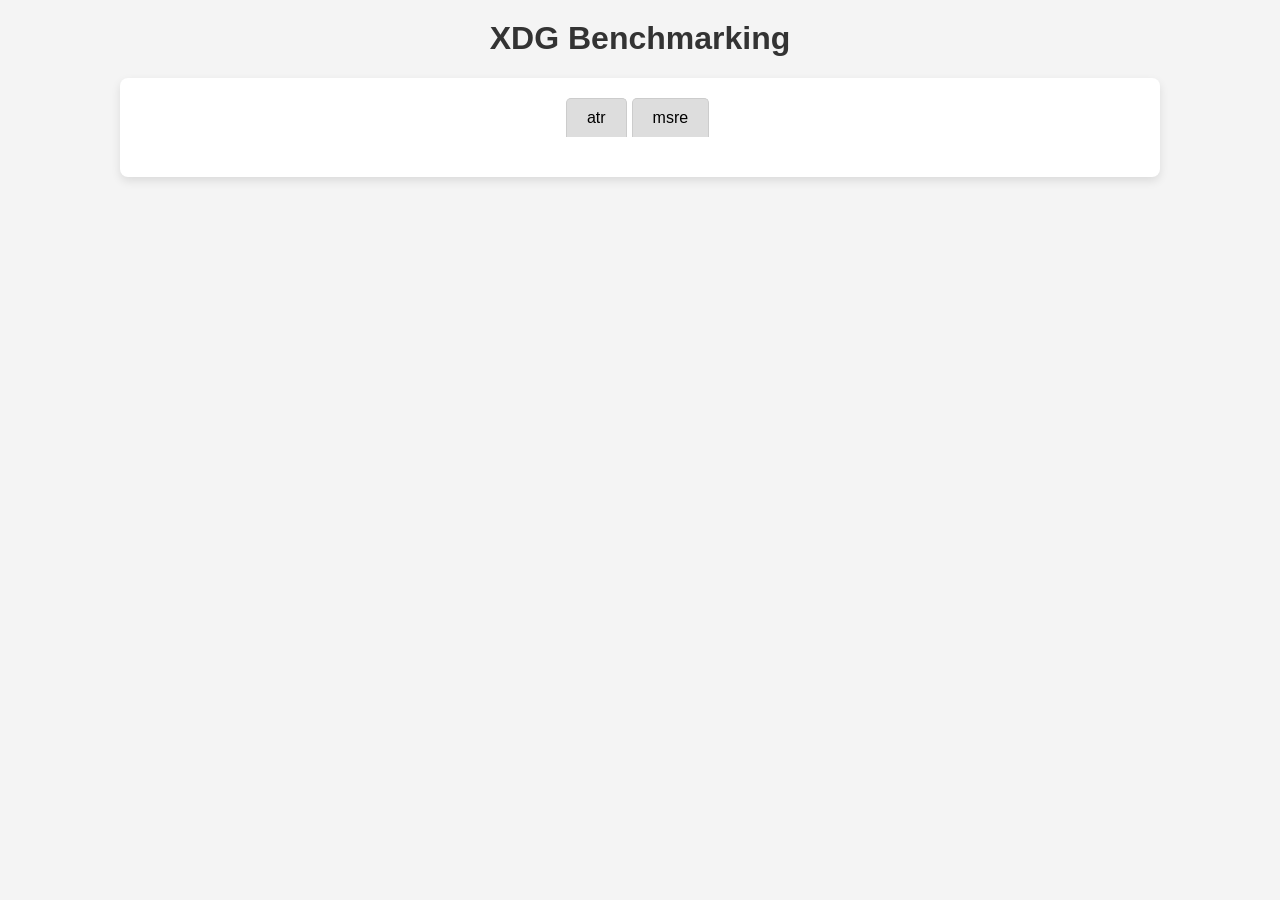
==== index.html @ 9c273d81 "Update the dashboard" ====
<!DOCTYPE html>
<html lang="en">
<head>
    <meta charset="UTF-8">
    <meta name="viewport" content="width=device-width, initial-scale=1.0">
    <title>XDG Benchmarking</title>
    <link rel="icon" type="image/x-icon" href="assets/xdg-favicon.png">

    <style>
        body {
            font-family: Arial, sans-serif;
            background-color: #f4f4f4;
            margin: 0;
            padding: 0;
            text-align: center;
        }
        h1 {
            color: #333;
            margin-top: 20px;
        }
        .container {
            width: 90%;
            max-width: 1000px;
            margin: auto;
            background: white;
            padding: 20px;
            box-shadow: 0px 4px 10px rgba(0, 0, 0, 0.1);
            border-radius: 8px;
        }
        .tab-container {
            display: flex;
            justify-content: center;
            margin-bottom: 20px;
            flex-wrap: wrap;
        }
        .tab {
            padding: 10px 20px;
            cursor: pointer;
            background: #ddd;
            border: 1px solid #ccc;
            border-bottom: none;
            margin-right: 5px;
            border-radius: 5px 5px 0 0;
        }
        .tab:hover {
            background: #bbb;
        }
        .active-tab {
            background: #fff;
            border-bottom: 2px solid white;
        }
        .sub-tab-container {
            display: none;
            margin-top: 10px;
        }
        .tab-content {
            display: none;
        }
        .tab-content.active {
            display: block;
        }
        iframe {
            width: 100%;
            height: 600px;
            border: none;
        }
    </style>
</head>
<body>

    <h1>XDG Benchmarking</h1>

    <div class="container">
        <!-- Main Category Tabs -->
        <div class="tab-container">
            
                <div class="tab" onclick="openPlot(event, 'dashboards/atr.html')">atr</div>
            
                <div class="tab" onclick="openPlot(event, 'dashboards/msre.html')">msre</div>
            
        </div>

        <!-- Plot Content -->
        <div id="plot-container">
            <iframe id="plot-frame" src="" style="display: none;"></iframe>
        </div>
    </div>

    <script>
        function openCategory(event, categoryId) {
            // Hide all sub-tabs
            let subTabs = document.getElementsByClassName("sub-tab-container");
            for (let i = 0; i < subTabs.length; i++) {
                subTabs[i].style.display = "none";
            }

            // Show selected category's sub-tabs
            document.getElementById(categoryId).style.display = "block";
        }

        function openPlot(event, plotSrc) {
            let plotFrame = document.getElementById("plot-frame");
            plotFrame.src = plotSrc;
            plotFrame.style.display = "block";
        }
    </script>

</body>
</html>
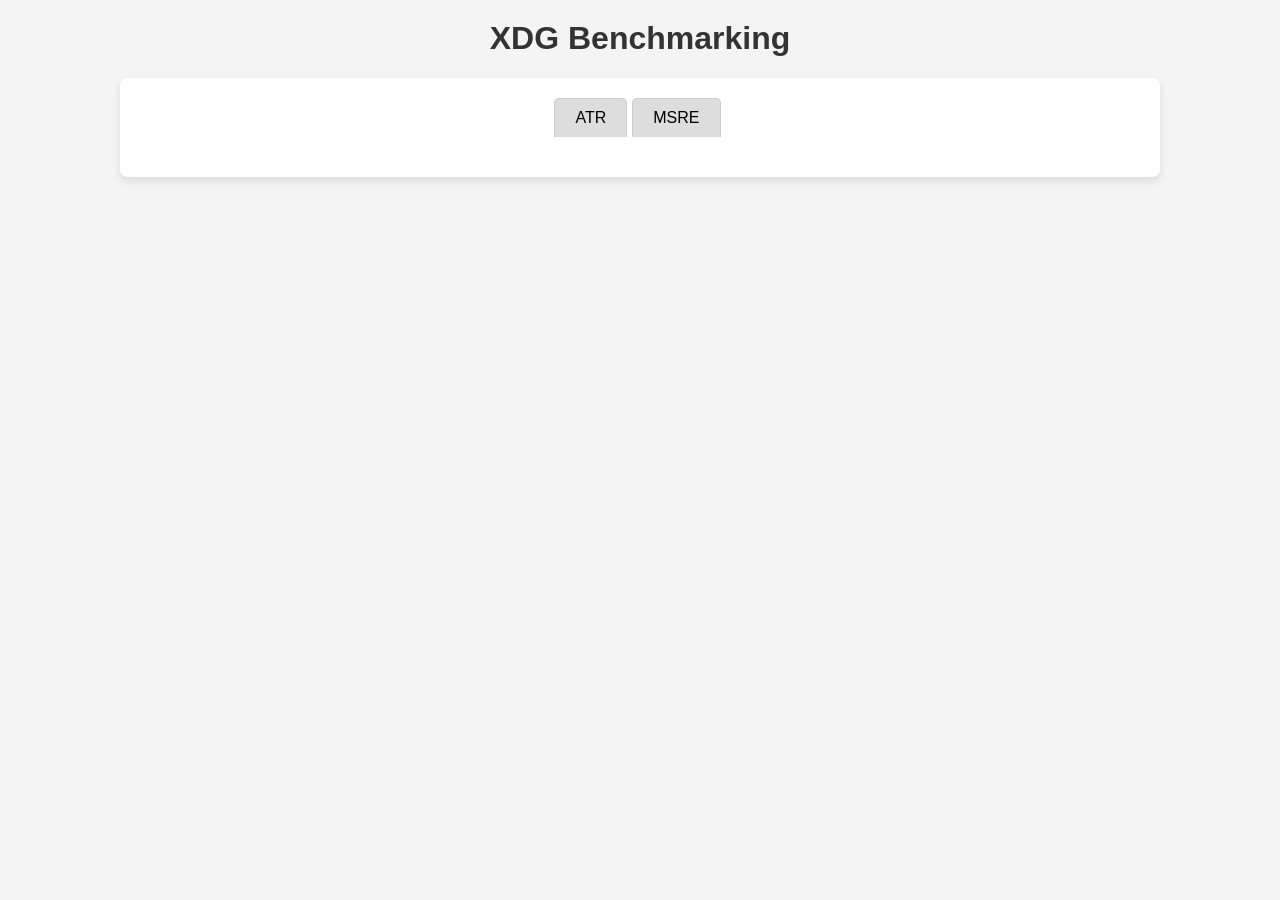
==== commit b269bbf4: "Update the dashboard" ====
--- a/index.html
+++ b/index.html
@@ -75,9 +75,9 @@
         <!-- Main Category Tabs -->
         <div class="tab-container">
             
-                <div class="tab" onclick="openPlot(event, 'dashboards/atr.html')">atr</div>
+                <div class="tab" onclick="openPlot(event, 'dashboards/atr.html')">ATR</div>
             
-                <div class="tab" onclick="openPlot(event, 'dashboards/msre.html')">msre</div>
+                <div class="tab" onclick="openPlot(event, 'dashboards/msre.html')">MSRE</div>
             
         </div>
 
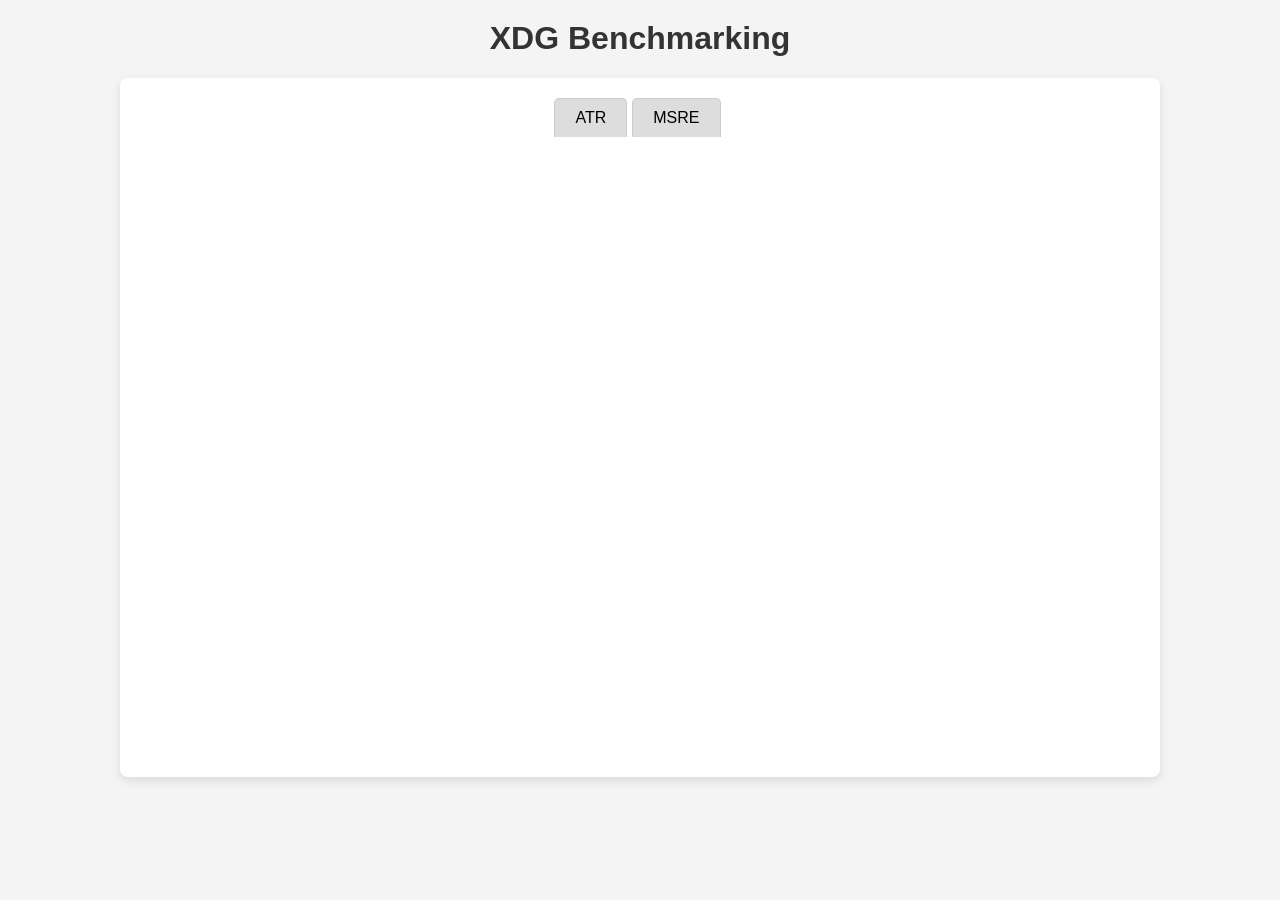
==== commit e4d319c2: "Update the dashboard" ====
--- a/index.html
+++ b/index.html
@@ -63,6 +63,7 @@
         iframe {
             width: 100%;
             height: 600px;
+            max-height: 80vh;
             border: none;
         }
     </style>
@@ -88,22 +89,19 @@
     </div>
 
     <script>
-        function openCategory(event, categoryId) {
-            // Hide all sub-tabs
-            let subTabs = document.getElementsByClassName("sub-tab-container");
-            for (let i = 0; i < subTabs.length; i++) {
-                subTabs[i].style.display = "none";
-            }
-
-            // Show selected category's sub-tabs
-            document.getElementById(categoryId).style.display = "block";
-        }
-
         function openPlot(event, plotSrc) {
             let plotFrame = document.getElementById("plot-frame");
             plotFrame.src = plotSrc;
             plotFrame.style.display = "block";
         }
+
+        // Auto-load the first plot when the page loads
+        window.onload = function() {
+            let firstTab = document.querySelector(".tab");
+            if (firstTab) {
+                firstTab.click(); // Simulate a click on the first tab
+            }
+        };
     </script>
 
 </body>
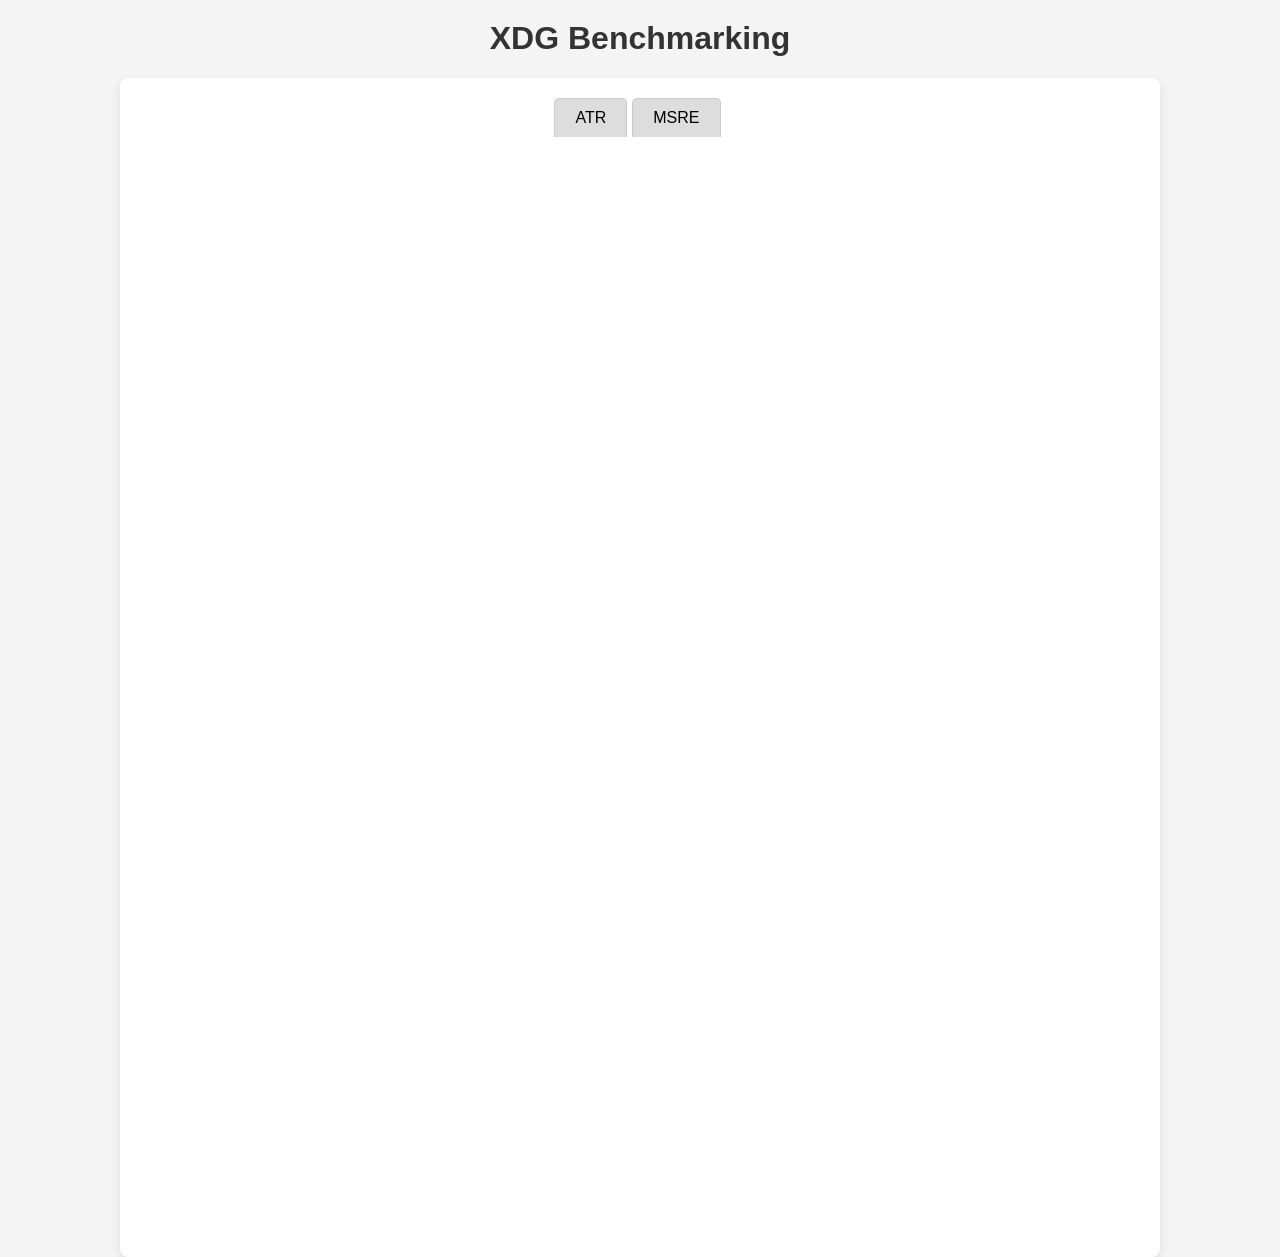
==== commit ebc7095a: "Update the dashboard" ====
--- a/index.html
+++ b/index.html
@@ -62,8 +62,8 @@
         }
         iframe {
             width: 100%;
-            height: 600px;
-            max-height: 80vh;
+            height: 1200px;
+            max-height: 120vh;
             border: none;
         }
     </style>
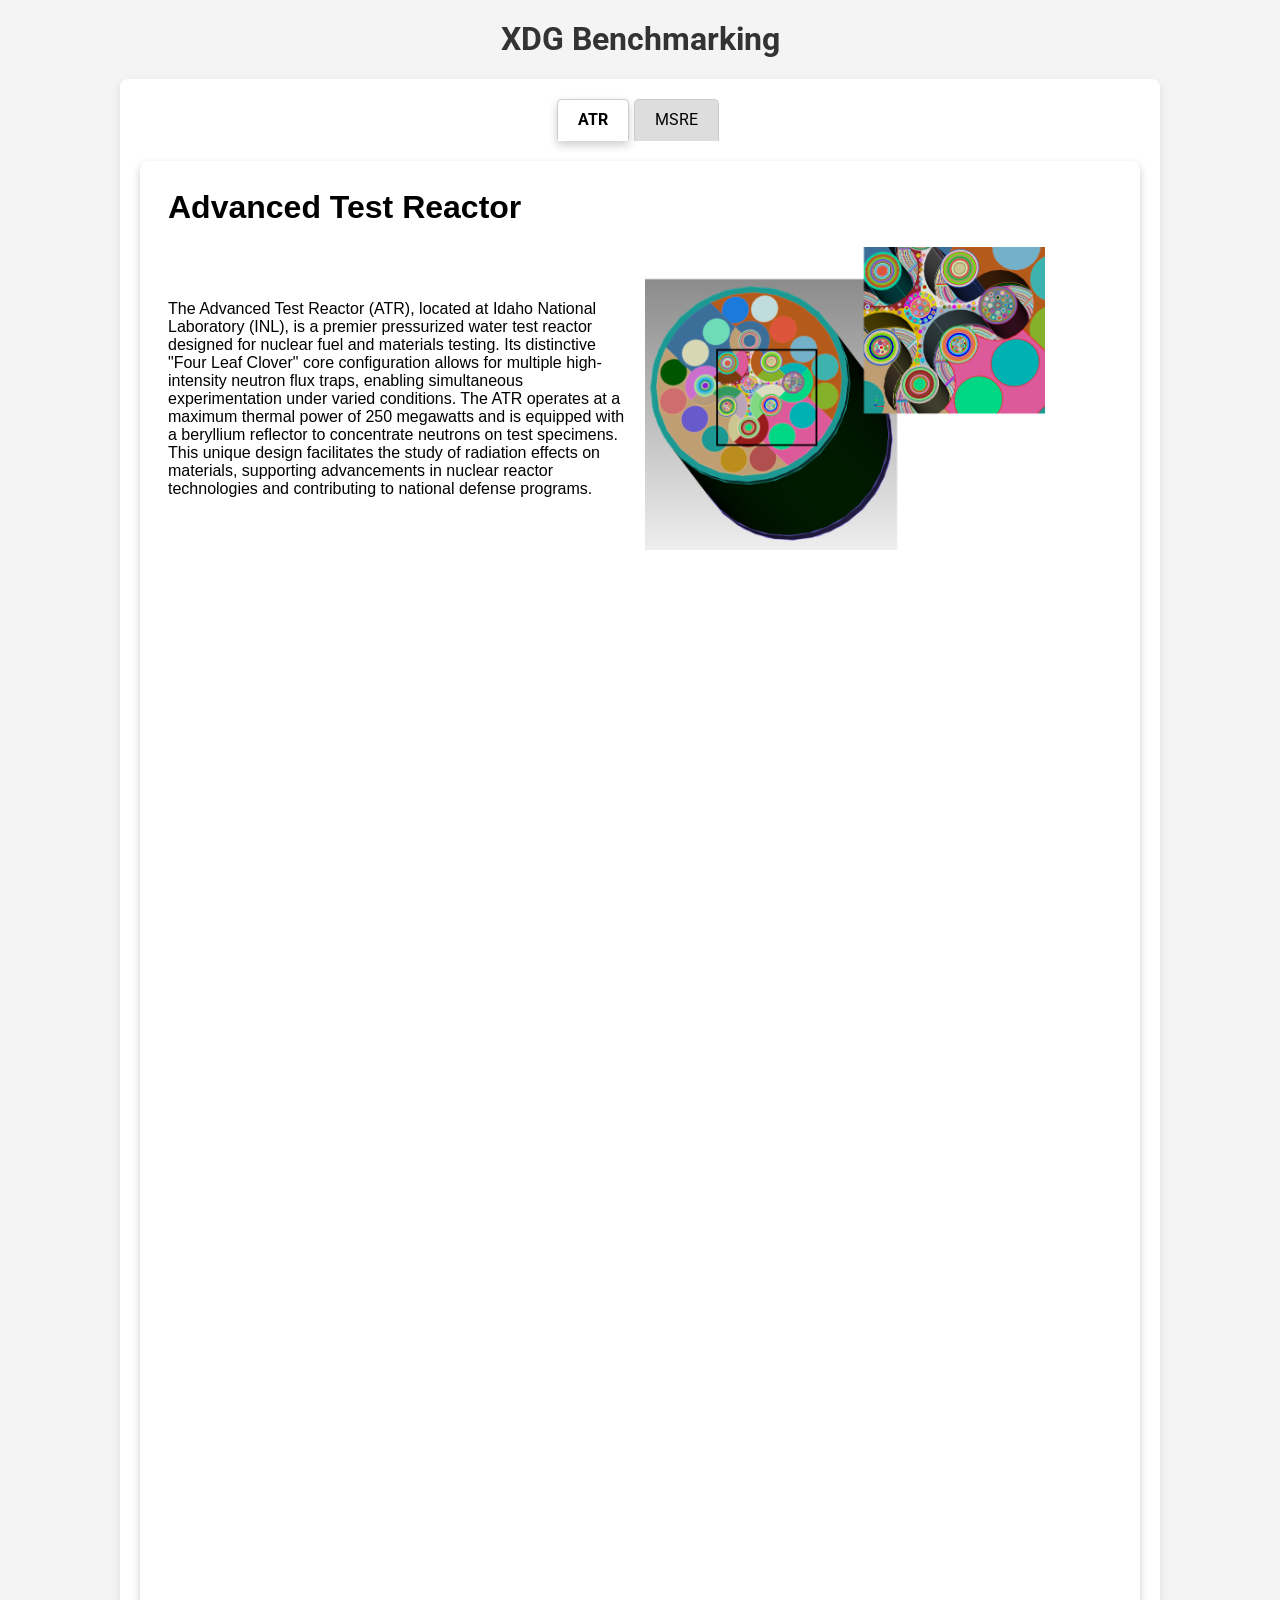
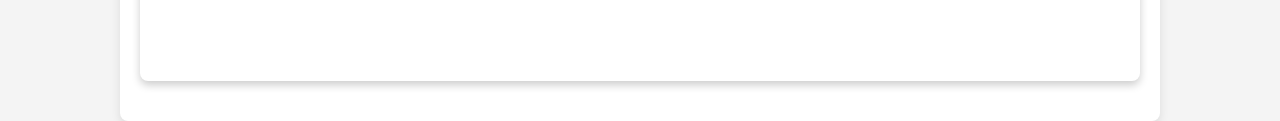
==== commit 1e1fe860: "Update the dashboard" ====
--- a/index.html
+++ b/index.html
@@ -6,10 +6,12 @@
     <meta name="viewport" content="width=device-width, initial-scale=1.0">
     <title>XDG Benchmarking</title>
     <link rel="icon" type="image/x-icon" href="assets/xdg-favicon.png">
+    <!-- Load Roboto font -->
+    <link rel="stylesheet" href="https://fonts.googleapis.com/css2?family=Roboto&display=swap" type="text/css">
 
     <style>
         body {
-            font-family: Arial, sans-serif;
+            font-family: 'Roboto', sans-serif;
             background-color: #f4f4f4;
             margin: 0;
             padding: 0;
@@ -42,6 +44,7 @@
             border-bottom: none;
             margin-right: 5px;
             border-radius: 5px 5px 0 0;
+            transition: background 0.3s;
         }
         .tab:hover {
             background: #bbb;
@@ -49,6 +52,8 @@
         .active-tab {
             background: #fff;
             border-bottom: 2px solid white;
+            box-shadow: 0px 4px 10px rgba(0, 0, 0, 0.2);
+            font-weight: bold;
         }
         .sub-tab-container {
             display: none;
@@ -66,6 +71,14 @@
             max-height: 120vh;
             border: none;
         }
+        #description-frame {
+            height: auto;
+            min-height: 400px;
+            max-height: none;
+        }
+        .modelDescription {
+            font-family: 'Roboto', sans-serif;
+        }
     </style>
 </head>
 <body>
@@ -76,20 +89,34 @@
         <!-- Main Category Tabs -->
         <div class="tab-container">
             
-                <div class="tab" onclick="openPlot(event, 'dashboards/atr.html')">ATR</div>
+                <div class="tab" onclick="openPlot(event, 'dashboards/atr_description.html', 'dashboards/atr.html')">ATR</div>
             
-                <div class="tab" onclick="openPlot(event, 'dashboards/msre.html')">MSRE</div>
+                <div class="tab" onclick="openPlot(event, 'dashboards/msre_description.html', 'dashboards/msre.html')">MSRE</div>
             
         </div>
 
         <!-- Plot Content -->
         <div id="plot-container">
+        <div style="box-shadow: 0 4px 8px rgba(0,0,0,0.2); background: #fff; padding: 20px; margin: 20px auto; border-radius: 8px;">
+            <iframe id="description-frame" src="" style="display: none;"></iframe>
             <iframe id="plot-frame" src="" style="display: none;"></iframe>
+        </div>
         </div>
     </div>
 
     <script>
-        function openPlot(event, plotSrc) {
+        function openPlot(event, descSrc, plotSrc) {
+            let tabs = document.querySelectorAll('.tab');
+            tabs.forEach(tab => tab.classList.remove('active-tab'));
+            event.currentTarget.classList.add('active-tab');
+
+            let descFrame = document.getElementById("description-frame");
+            descFrame.src = descSrc;
+            descFrame.style.display = "block";
+            descFrame.onload = function() {
+                descFrame.style.height = descFrame.contentWindow.document.body.scrollHeight + 'px';
+            };
+
             let plotFrame = document.getElementById("plot-frame");
             plotFrame.src = plotSrc;
             plotFrame.style.display = "block";
@@ -99,7 +126,7 @@
         window.onload = function() {
             let firstTab = document.querySelector(".tab");
             if (firstTab) {
-                firstTab.click(); // Simulate a click on the first tab
+                firstTab.click();
             }
         };
     </script>
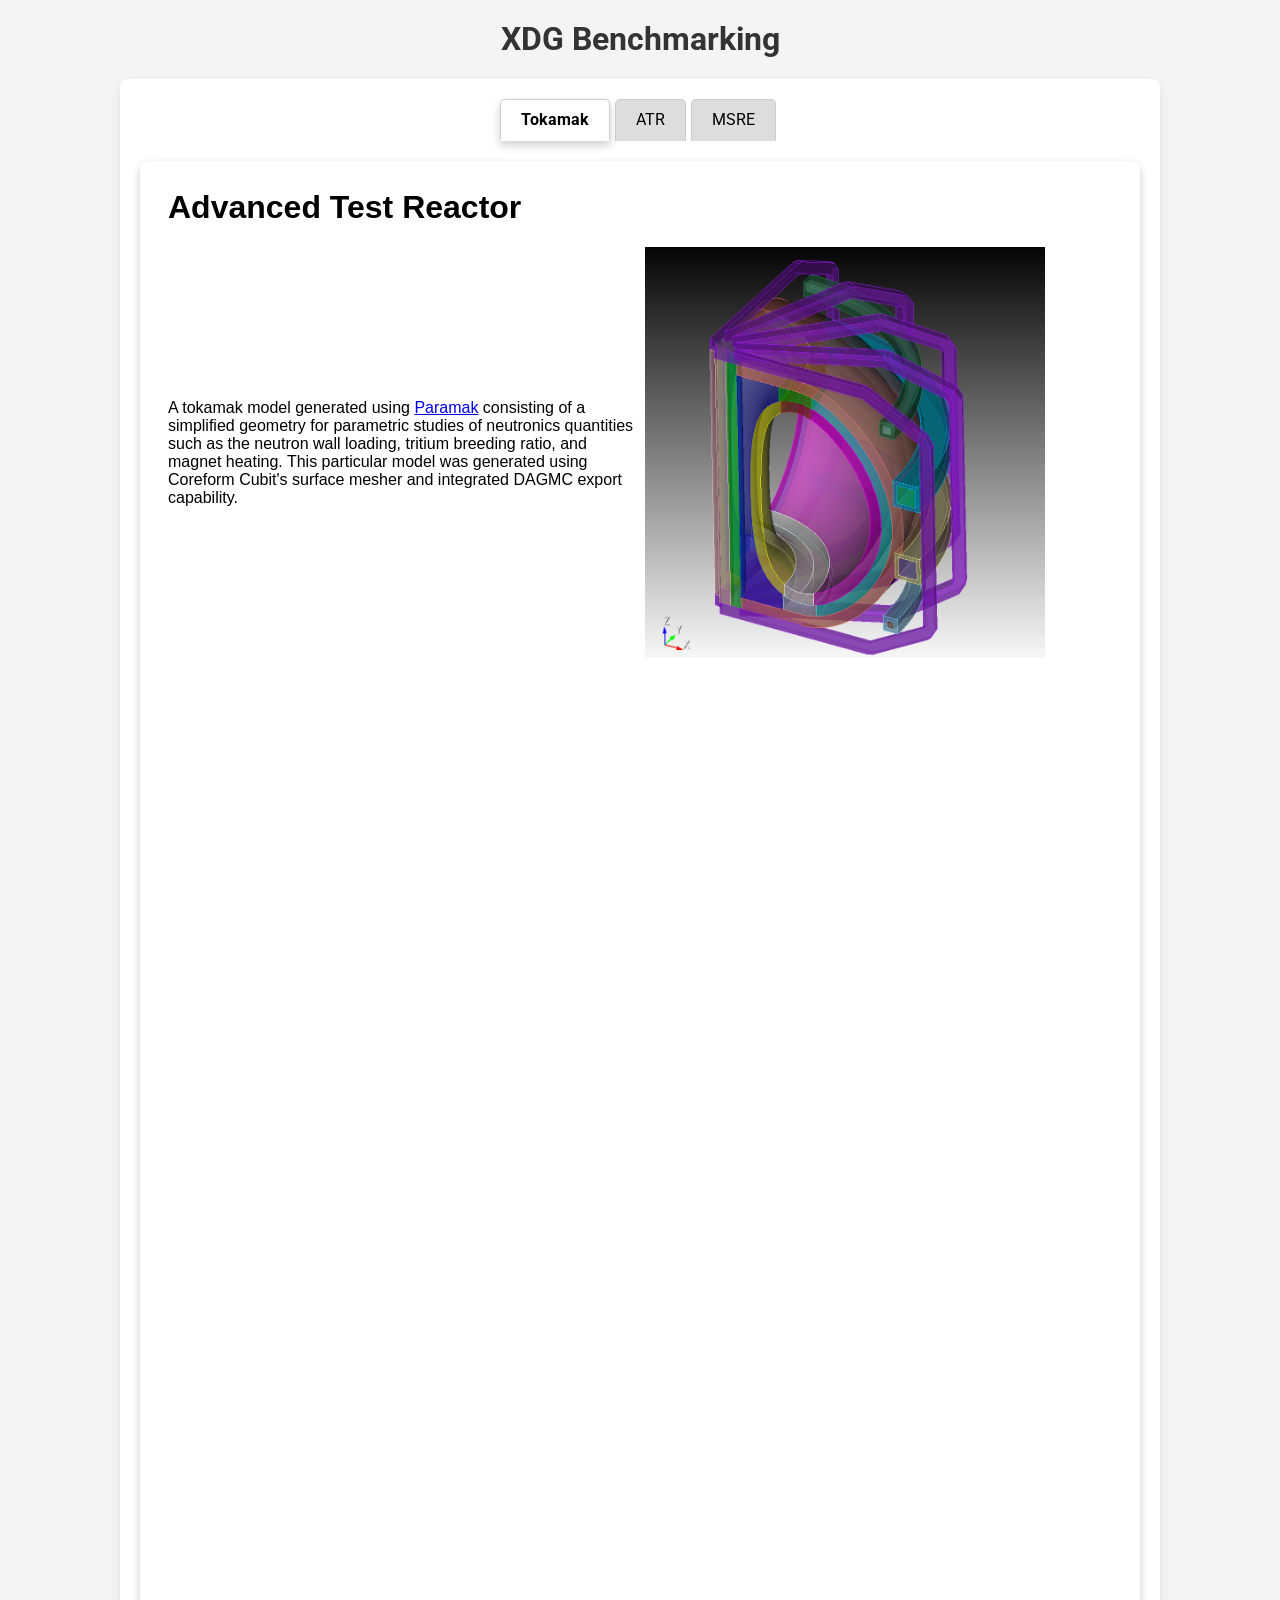
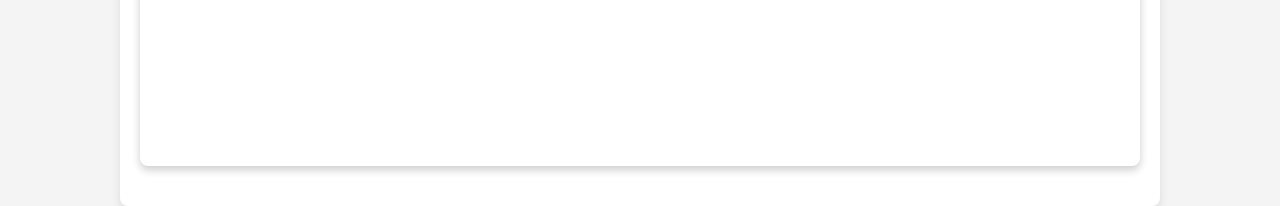
==== commit 7c91b9ff: "Update the dashboard" ====
--- a/index.html
+++ b/index.html
@@ -89,6 +89,8 @@
         <!-- Main Category Tabs -->
         <div class="tab-container">
             
+                <div class="tab" onclick="openPlot(event, 'dashboards/tokamak_description.html', 'dashboards/tokamak.html')">Tokamak</div>
+            
                 <div class="tab" onclick="openPlot(event, 'dashboards/atr_description.html', 'dashboards/atr.html')">ATR</div>
             
                 <div class="tab" onclick="openPlot(event, 'dashboards/msre_description.html', 'dashboards/msre.html')">MSRE</div>
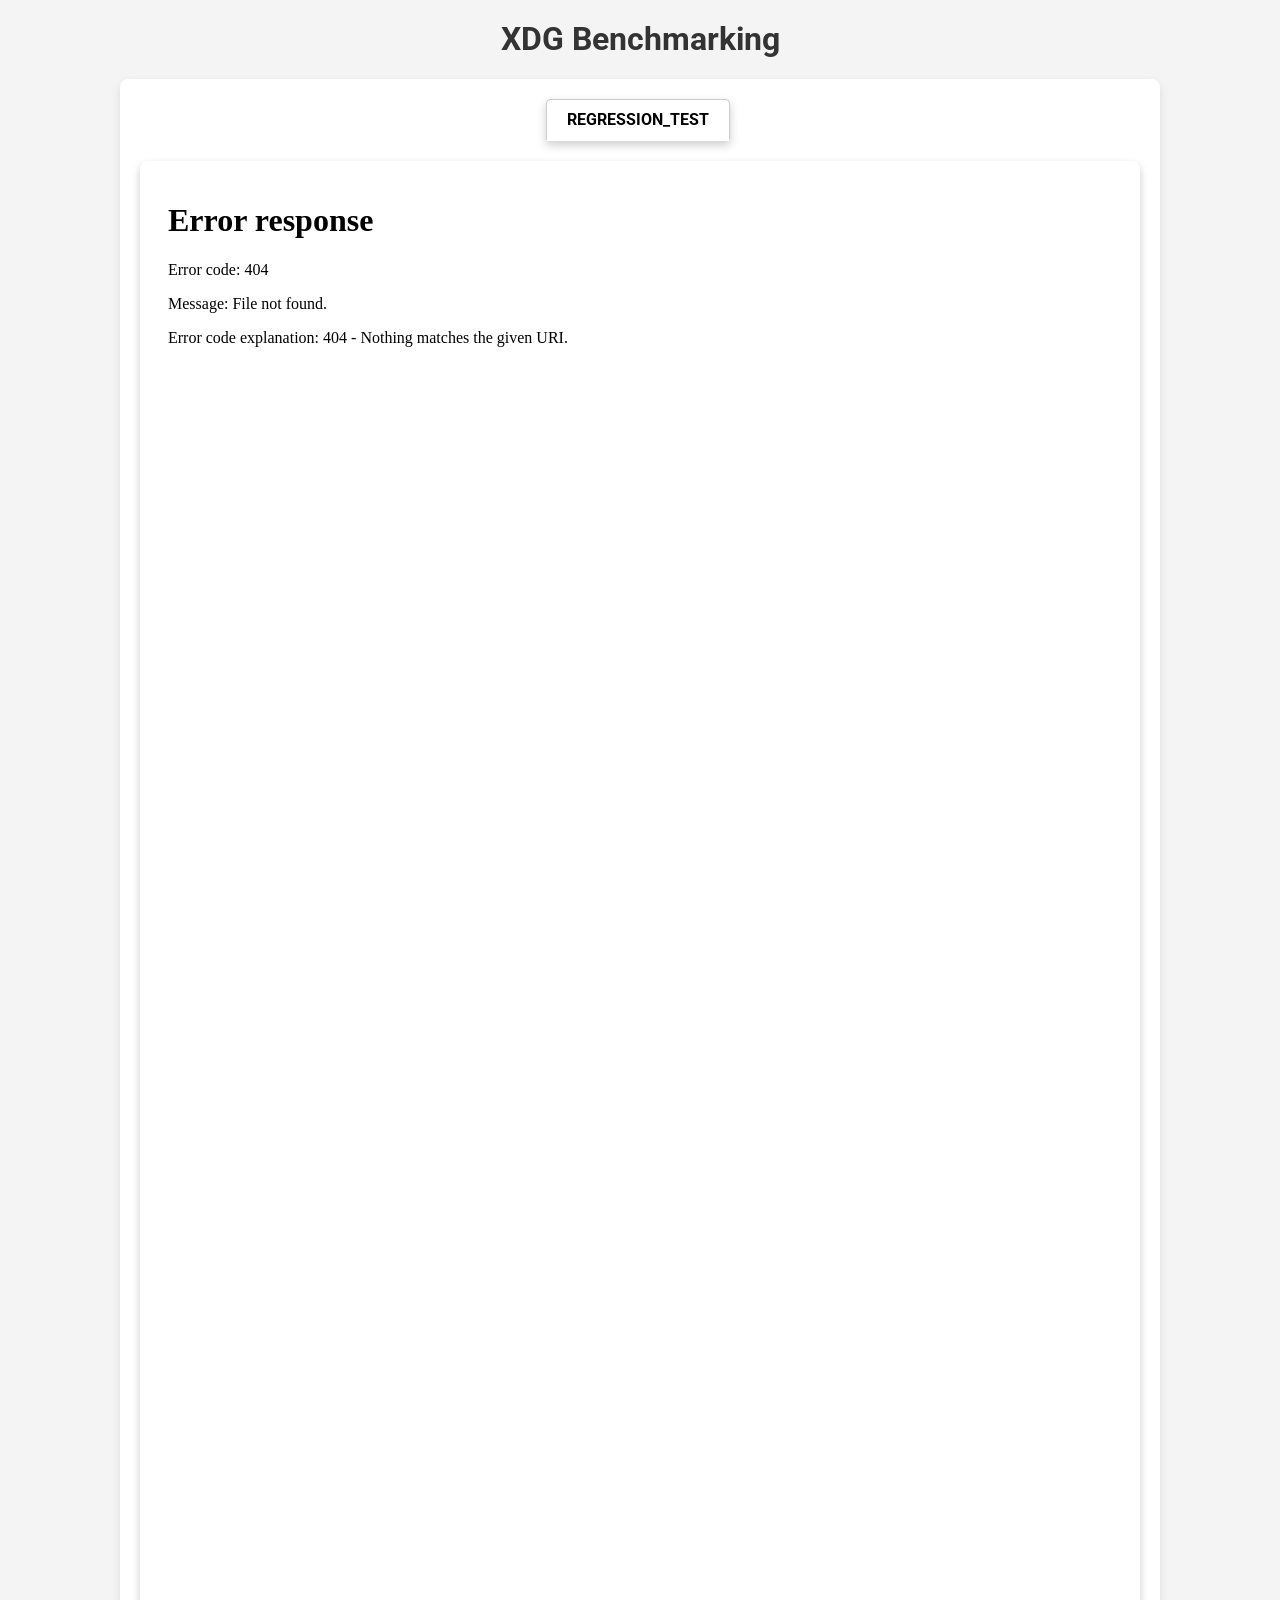
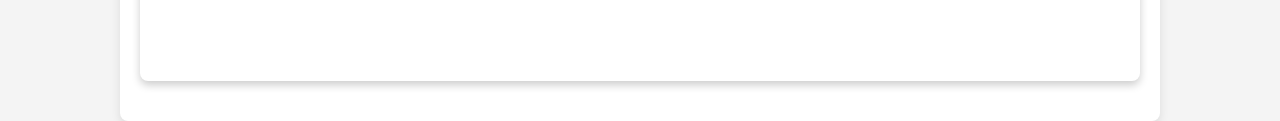
==== commit 408ae12b: "Update the dashboard" ====
--- a/index.html
+++ b/index.html
@@ -89,11 +89,7 @@
         <!-- Main Category Tabs -->
         <div class="tab-container">
             
-                <div class="tab" onclick="openPlot(event, 'dashboards/tokamak_description.html', 'dashboards/tokamak.html')">Tokamak</div>
-            
-                <div class="tab" onclick="openPlot(event, 'dashboards/atr_description.html', 'dashboards/atr.html')">ATR</div>
-            
-                <div class="tab" onclick="openPlot(event, 'dashboards/msre_description.html', 'dashboards/msre.html')">MSRE</div>
+                <div class="tab" onclick="openPlot(event, 'None', 'dashboards/regression_test.html')">REGRESSION_TEST</div>
             
         </div>
 
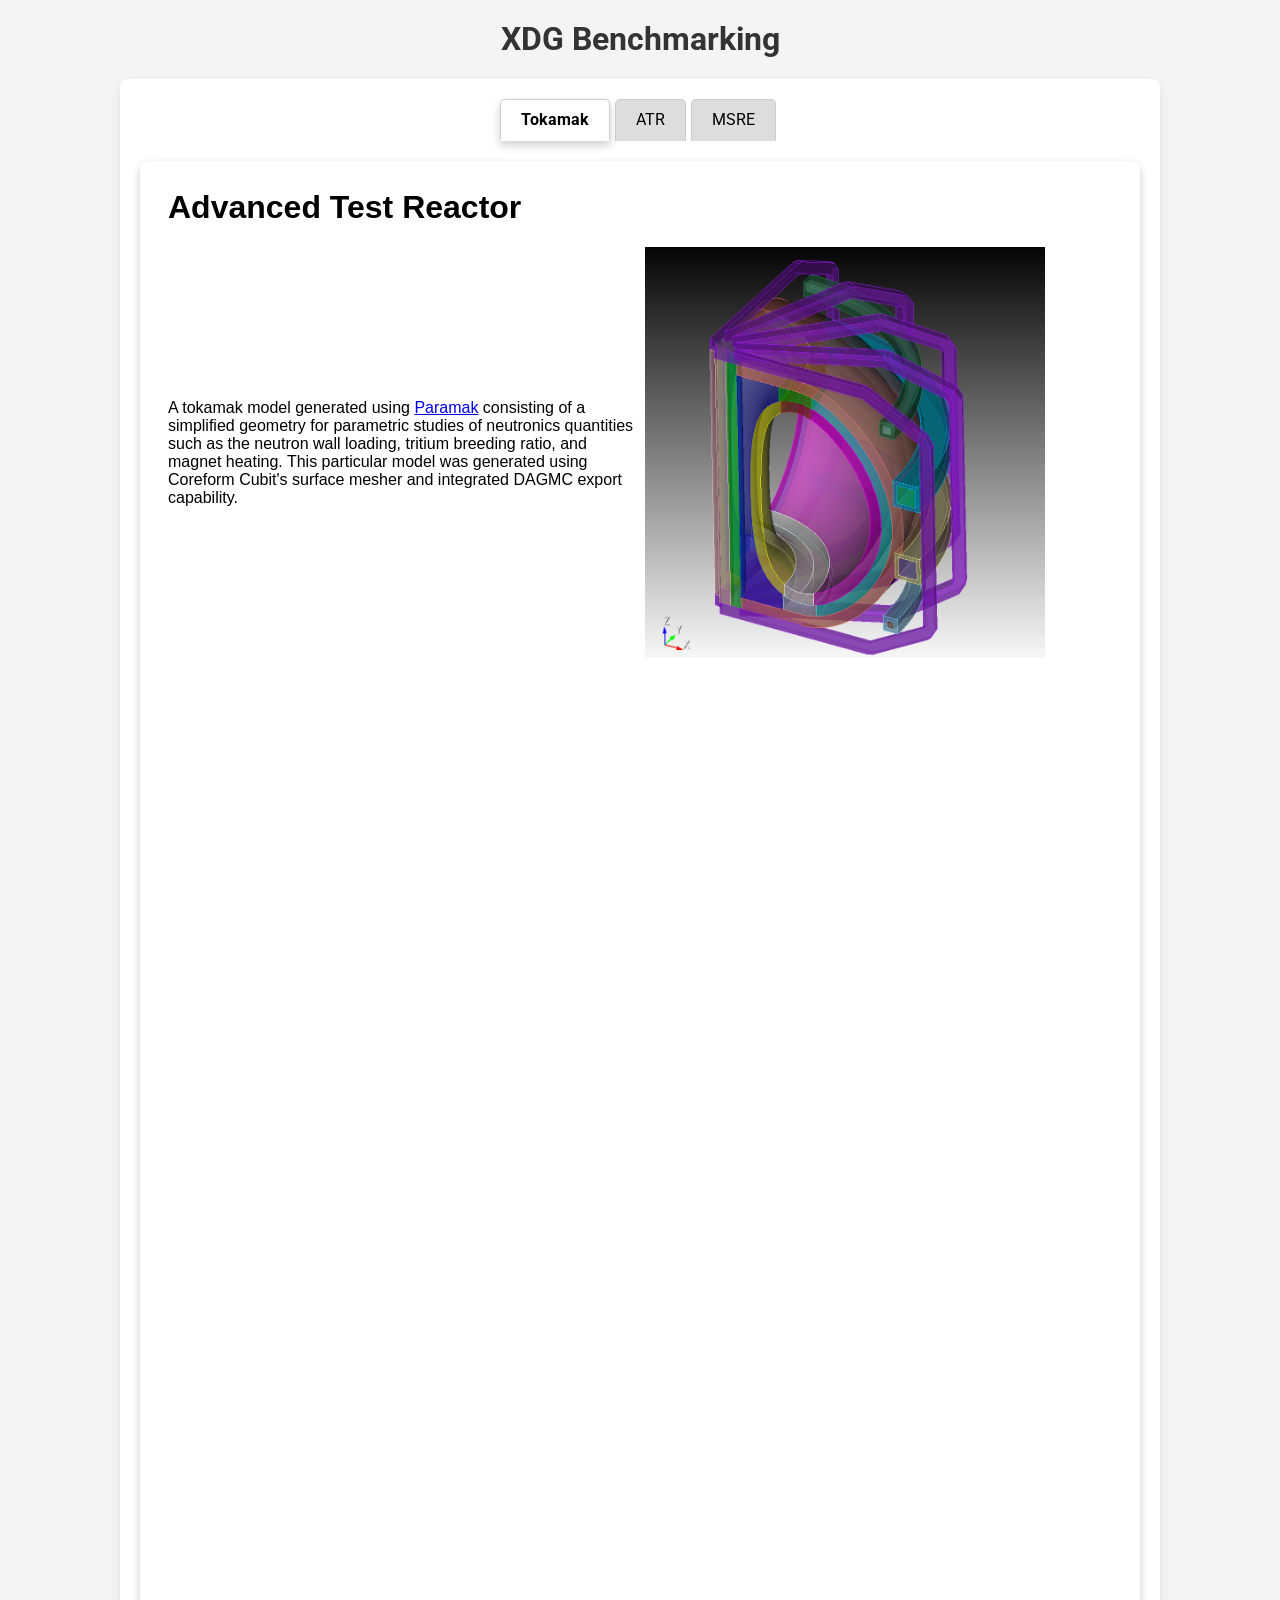
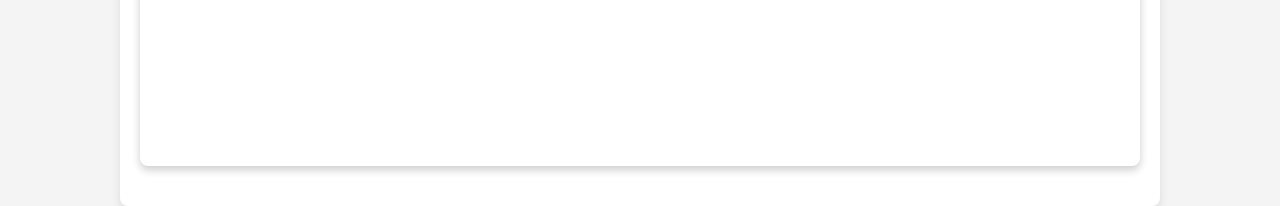
==== commit 7f107b03: "Update the dashboard" ====
--- a/index.html
+++ b/index.html
@@ -89,7 +89,11 @@
         <!-- Main Category Tabs -->
         <div class="tab-container">
             
-                <div class="tab" onclick="openPlot(event, 'None', 'dashboards/regression_test.html')">REGRESSION_TEST</div>
+                <div class="tab" onclick="openPlot(event, 'dashboards/tokamak_description.html', 'dashboards/tokamak.html')">Tokamak</div>
+            
+                <div class="tab" onclick="openPlot(event, 'dashboards/atr_description.html', 'dashboards/atr.html')">ATR</div>
+            
+                <div class="tab" onclick="openPlot(event, 'dashboards/msre_description.html', 'dashboards/msre.html')">MSRE</div>
             
         </div>
 
